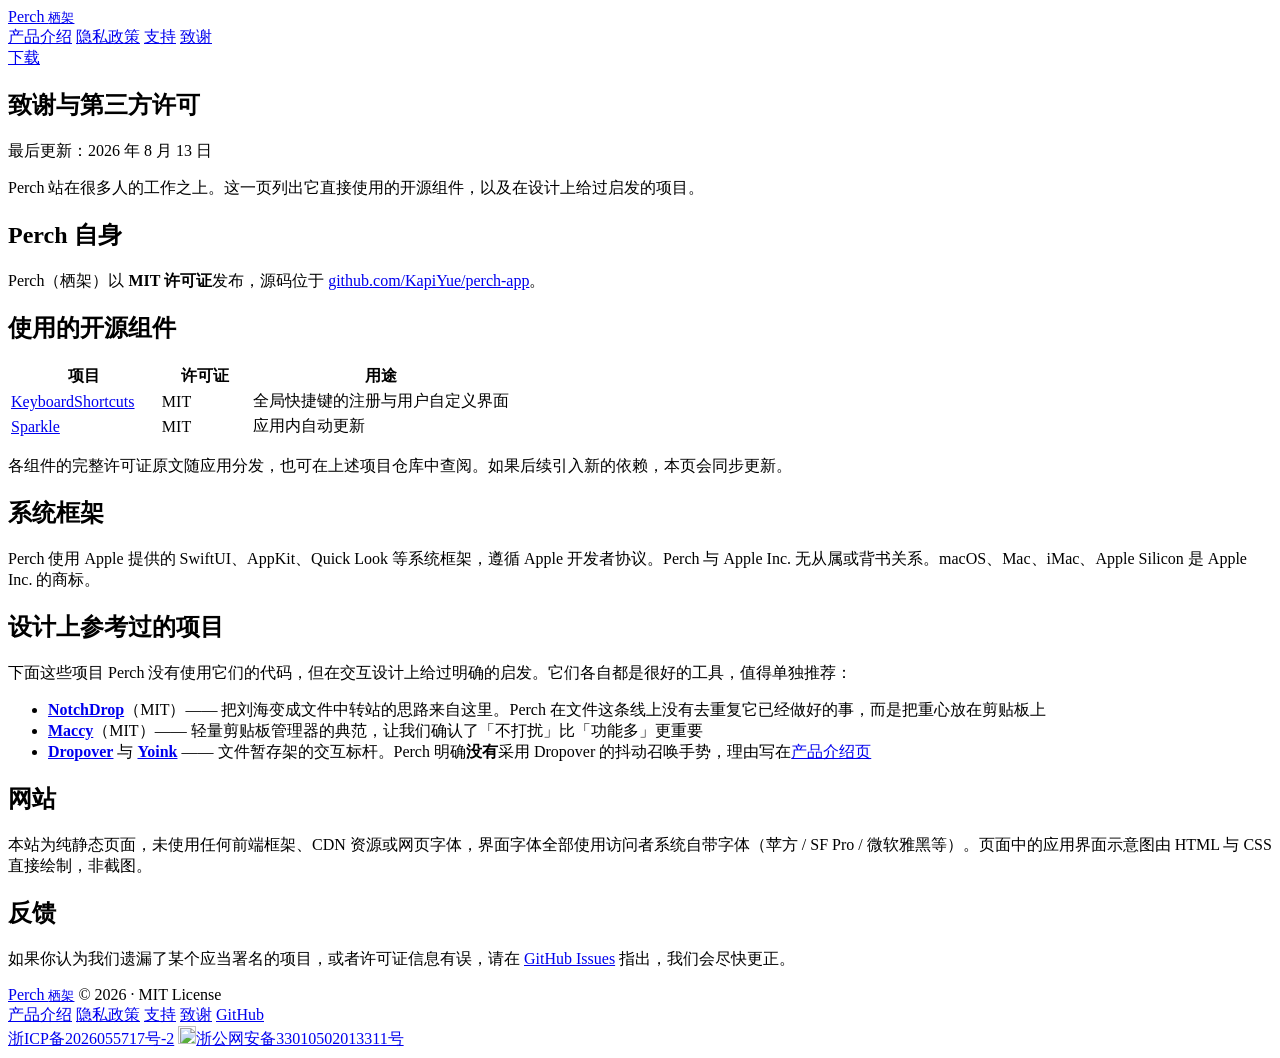
==== site/credits/index.html @ fd8e2825 "first commit" ====
<!DOCTYPE html>
<html lang="zh-CN">
<head>
<meta charset="UTF-8">
<meta name="viewport" content="width=device-width,initial-scale=1">
<title>致谢与第三方许可 — Perch · 栖架</title>
<meta name="description" content="Perch 栖架使用的开源组件、许可证，以及在设计上参考过的项目。">
<link rel="icon" href="data:image/svg+xml,<svg xmlns='http://www.w3.org/2000/svg' viewBox='0 0 64 64'><rect width='64' height='64' rx='14' fill='%23000'/><rect x='18' y='0' width='28' height='14' rx='7' fill='%230a84ff'/></svg>">
<link rel="stylesheet" href="/assets/site.css">
</head>
<body>

<header class="nav">
  <div class="wrap">
    <a class="brand" href="/"><span class="mark"></span>Perch <small>栖架</small></a>
    <nav>
      <a href="/features">产品介绍</a>
      <a href="/privacy">隐私政策</a>
      <a href="/support">支持</a>
      <a href="/credits">致谢</a>
    </nav>
    <a class="btn-sm" href="/#download">下载</a>
  </div>
</header>

<main class="wrap">
<article class="doc">
  <h1>致谢与第三方许可</h1>
  <p class="updated">最后更新：2026 年 8 月 13 日</p>

  <p>Perch 站在很多人的工作之上。这一页列出它直接使用的开源组件，以及在设计上给过启发的项目。</p>

  <h2>Perch 自身</h2>
  <p>Perch（栖架）以 <b>MIT 许可证</b>发布，源码位于 <a href="https://github.com/KapiYue/perch-app" target="_blank" rel="noopener noreferrer">github.com/KapiYue/perch-app</a>。</p>

  <h2>使用的开源组件</h2>
  <div class="tbl-wrap">
    <table>
      <thead><tr><th style="width:30%">项目</th><th style="width:18%">许可证</th><th>用途</th></tr></thead>
      <tbody>
        <tr>
          <td class="me"><a href="https://github.com/sindresorhus/KeyboardShortcuts" target="_blank" rel="noopener noreferrer">KeyboardShortcuts</a></td>
          <td>MIT</td>
          <td>全局快捷键的注册与用户自定义界面</td>
        </tr>
        <tr>
          <td class="me"><a href="https://sparkle-project.org/" target="_blank" rel="noopener noreferrer">Sparkle</a></td>
          <td>MIT</td>
          <td>应用内自动更新</td>
        </tr>
      </tbody>
    </table>
  </div>
  <p>各组件的完整许可证原文随应用分发，也可在上述项目仓库中查阅。如果后续引入新的依赖，本页会同步更新。</p>

  <h2>系统框架</h2>
  <p>Perch 使用 Apple 提供的 SwiftUI、AppKit、Quick Look 等系统框架，遵循 Apple 开发者协议。Perch 与 Apple Inc. 无从属或背书关系。macOS、Mac、iMac、Apple Silicon 是 Apple Inc. 的商标。</p>

  <h2>设计上参考过的项目</h2>
  <p>下面这些项目 Perch 没有使用它们的代码，但在交互设计上给过明确的启发。它们各自都是很好的工具，值得单独推荐：</p>
  <ul>
    <li><b><a href="https://github.com/Lakr233/NotchDrop" target="_blank" rel="noopener noreferrer">NotchDrop</a></b>（MIT）—— 把刘海变成文件中转站的思路来自这里。Perch 在文件这条线上没有去重复它已经做好的事，而是把重心放在剪贴板上</li>
    <li><b><a href="https://github.com/p0deje/Maccy" target="_blank" rel="noopener noreferrer">Maccy</a></b>（MIT）—— 轻量剪贴板管理器的典范，让我们确认了「不打扰」比「功能多」更重要</li>
    <li><b><a href="https://dropoverapp.com/" target="_blank" rel="noopener noreferrer">Dropover</a></b> 与 <b><a href="https://eternalstorms.at/yoink/" target="_blank" rel="noopener noreferrer">Yoink</a></b> —— 文件暂存架的交互标杆。Perch 明确<b>没有</b>采用 Dropover 的抖动召唤手势，理由写在<a href="/features#choices">产品介绍页</a></li>
  </ul>

  <h2>网站</h2>
  <p>本站为纯静态页面，未使用任何前端框架、CDN 资源或网页字体，界面字体全部使用访问者系统自带字体（苹方 / SF Pro / 微软雅黑等）。页面中的应用界面示意图由 HTML 与 CSS 直接绘制，非截图。</p>

  <h2>反馈</h2>
  <p>如果你认为我们遗漏了某个应当署名的项目，或者许可证信息有误，请在 <a href="https://github.com/KapiYue/perch-app/issues" target="_blank" rel="noopener noreferrer">GitHub Issues</a> 指出，我们会尽快更正。</p>
</article>
</main>

<footer>
  <div class="wrap">
    <a class="brand" href="/"><span class="mark"></span>Perch <small>栖架</small></a>
    <span class="copy">© 2026 · MIT License</span>
    <nav>
      <a href="/features">产品介绍</a>
      <a href="/privacy">隐私政策</a>
      <a href="/support">支持</a>
      <a href="/credits">致谢</a>
      <a href="https://github.com/KapiYue/perch-app">GitHub</a>
    </nav>
    <div class="beian">
      <a href="https://beian.miit.gov.cn/" target="_blank" rel="noopener noreferrer">浙ICP备2026055717号-2</a>
      <a class="police" href="https://beian.mps.gov.cn/#/query/webSearch?code=33010502013311" target="_blank" rel="noopener noreferrer"><img src="/assets/police-filing-icon.png" alt="" width="18" height="18">浙公网安备33010502013311号</a>
    </div>
  </div>
</footer>

</body>
</html>
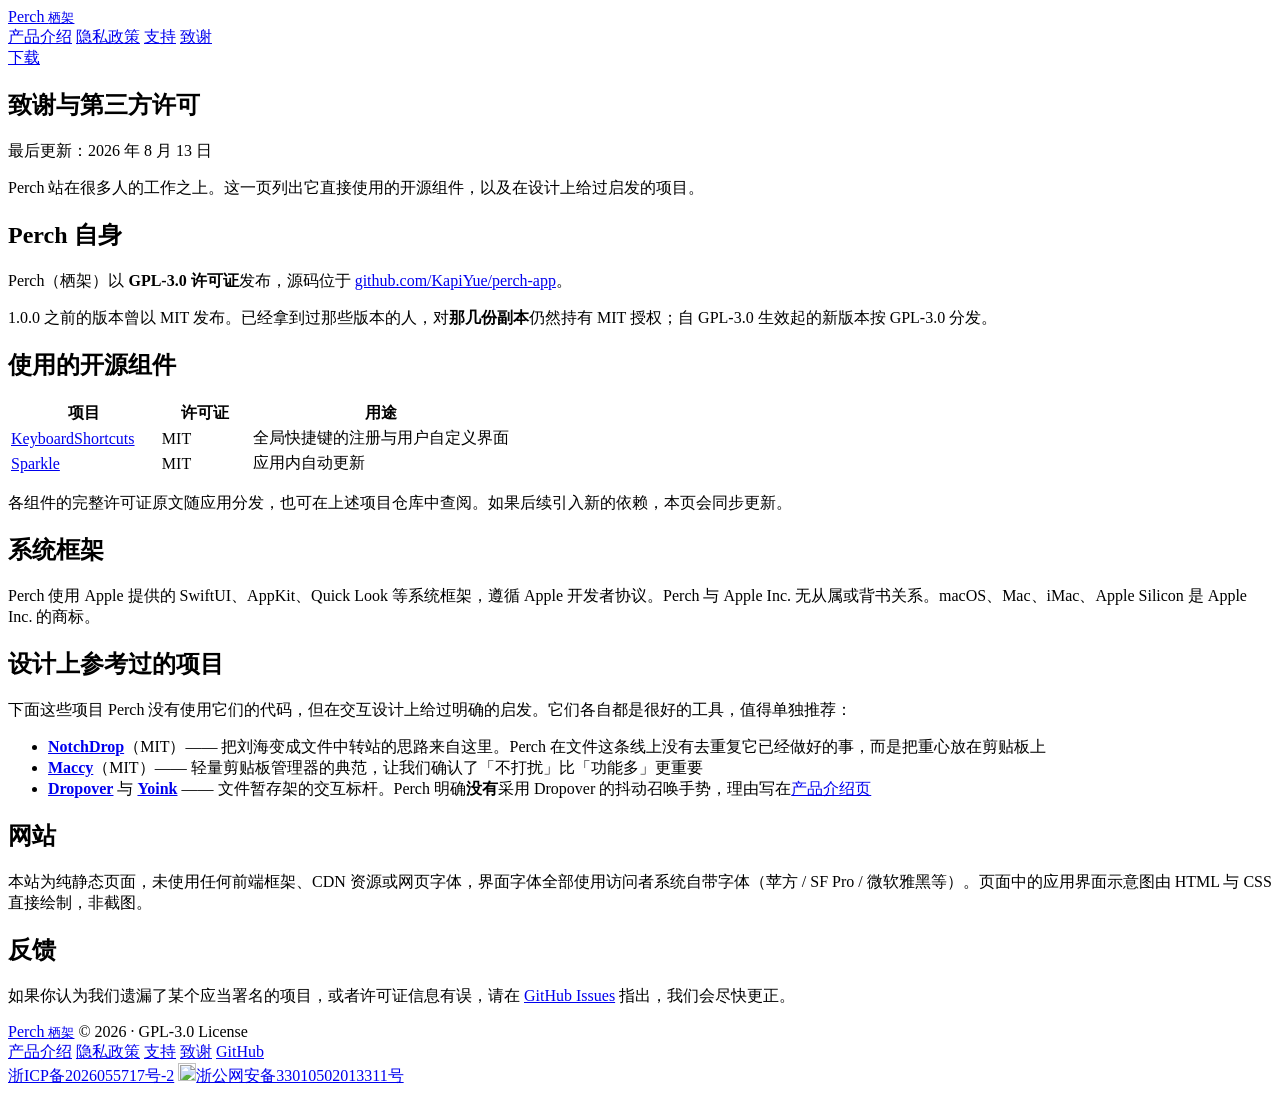
==== commit aac8c1df: "feat: M3 持久化 + 自动清理 + 去重，并把内部材料撤出公开仓库 持久化 - index.json 原子写、启动异步加载、退出前强制落盘；索引损坏降级并留 .corrupt - 去重遍历整个" ====
--- a/site/credits/index.html
+++ b/site/credits/index.html
@@ -31,7 +31,8 @@
   <p>Perch 站在很多人的工作之上。这一页列出它直接使用的开源组件，以及在设计上给过启发的项目。</p>
 
   <h2>Perch 自身</h2>
-  <p>Perch（栖架）以 <b>MIT 许可证</b>发布，源码位于 <a href="https://github.com/KapiYue/perch-app" target="_blank" rel="noopener noreferrer">github.com/KapiYue/perch-app</a>。</p>
+  <p>Perch（栖架）以 <b>GPL-3.0 许可证</b>发布，源码位于 <a href="https://github.com/KapiYue/perch-app" target="_blank" rel="noopener noreferrer">github.com/KapiYue/perch-app</a>。</p>
+  <p class="muted">1.0.0 之前的版本曾以 MIT 发布。已经拿到过那些版本的人，对<b>那几份副本</b>仍然持有 MIT 授权；自 GPL-3.0 生效起的新版本按 GPL-3.0 分发。</p>
 
   <h2>使用的开源组件</h2>
   <div class="tbl-wrap">
@@ -75,7 +76,7 @@
 <footer>
   <div class="wrap">
     <a class="brand" href="/"><span class="mark"></span>Perch <small>栖架</small></a>
-    <span class="copy">© 2026 · MIT License</span>
+    <span class="copy">© 2026 · GPL-3.0 License</span>
     <nav>
       <a href="/features">产品介绍</a>
       <a href="/privacy">隐私政策</a>
